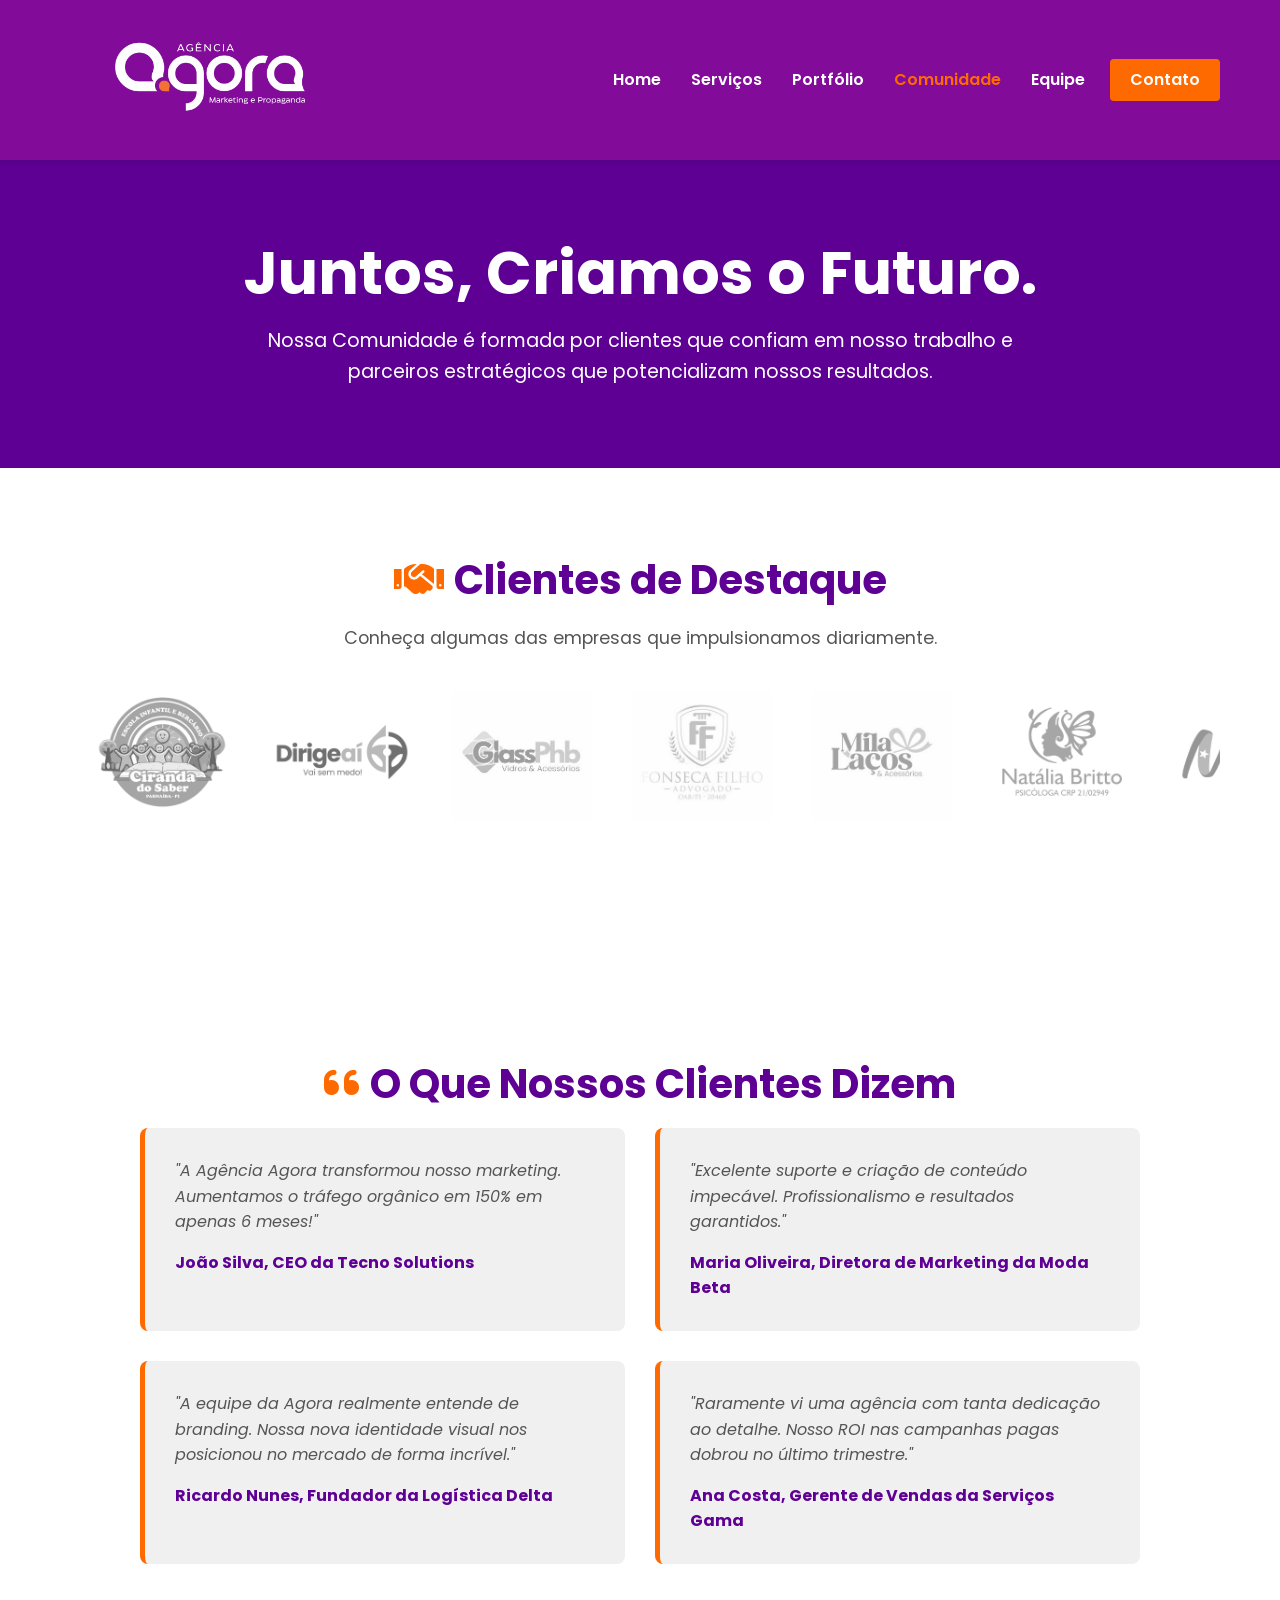
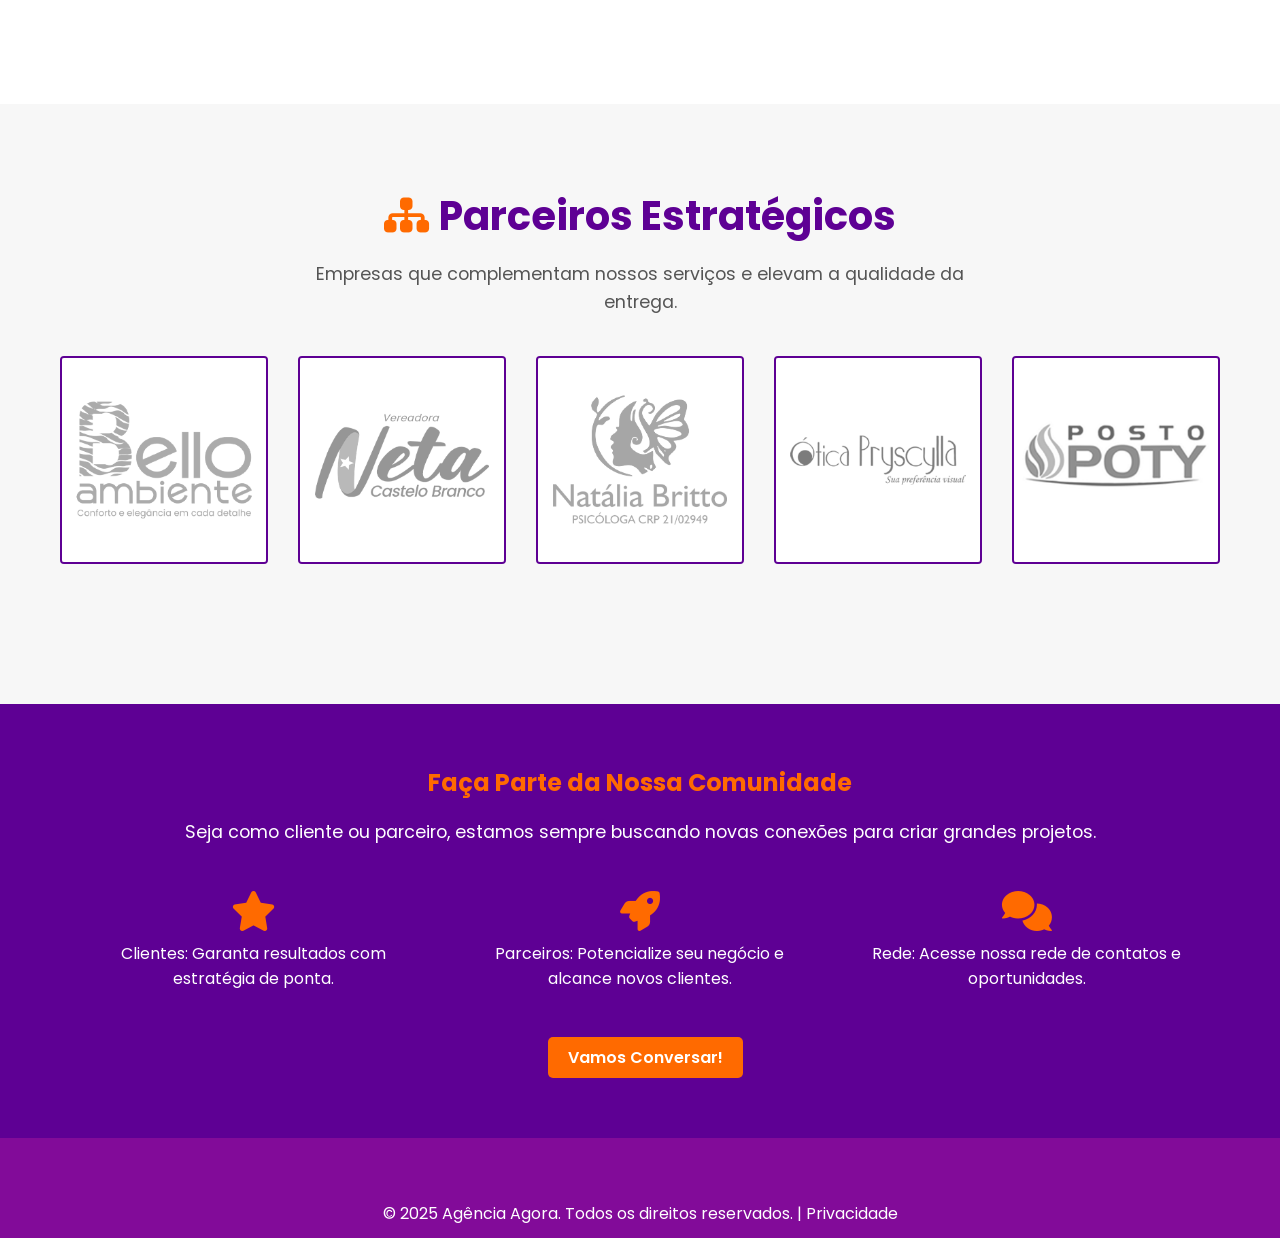
==== comunidade.html @ 507d8747 "Add files via upload" ====
<!DOCTYPE html>
<html lang="pt-BR">
<head>
    <meta charset="UTF-8">
    <meta name="viewport" content="width=device-width, initial-scale=1.0">
    <title>Comunidade | Agência Agora</title>
    <link rel="stylesheet" href="style.css">
    <link href="https://fonts.googleapis.com/css2?family=Poppins:wght@300;400;600;700&display=swap" rel="stylesheet">
    <link rel="stylesheet" href="https://cdnjs.cloudflare.com/ajax/libs/font-awesome/6.0.0-beta3/css/all.min.css">
    
    <style>
        /* [INCLUA TODO O BLOCO DE ESTILOS DA SEÇÃO 1 ACIMA AQUI] */
        :root {
             /* Variáveis de exemplo, assumindo que você as tem em style.css */
            --laranja-destaque: #ff6a00; 
            --roxo-principal: #5e0094; 
            --branco: #ffffff;
            --cinza-claro: #f0f0f0;
        }

        /* Ajuste no Nav para o novo nome/arquivo */
        .nav ul li a[href="comunidade.html"] { color: var(--laranja-destaque); } 

        /* === ESTILIZAÇÃO DO CARROSSEL DE CLIENTES (Problema 1: Sobreposição) === */
        .carousel-container {
            width: 100%;
            overflow: hidden; 
            margin: 30px auto;
            padding: 10px 0;
        }

        .carousel-track {
            display: inline-flex; 
            white-space: nowrap; 
        }

        .carousel-item {
            flex-shrink: 0; 
            width: 180px; 
            padding: 0 20px;
            display: flex;
            justify-content: center;
            align-items: center;
            height: 100px;
        }

        /* Estilo para a LOGO dentro do item (tanto Clientes quanto Parceiros) */
        .cliente-logo-home, .logo-item {
            width: 100%; 
            max-width: 100%; 
            height: 100%;
            display: flex; 
            align-items: center; 
            justify-content: center; 
        }
        .cliente-logo-home img, .logo-item img {
            max-width: 100%;
            max-height: 100%;
            object-fit: contain; 
            filter: grayscale(100%); 
            opacity: 0.6;
            transition: filter 0.3s, opacity 0.3s;
        }
        .cliente-logo-home img:hover, .logo-item img:hover {
            filter: grayscale(0%); 
            opacity: 1;
        }
        
        /* === ESTILIZAÇÃO DA GRADE DE PARCEIROS (Problema 2: Layout sem colunas) === */
        .logo-grid { 
            display: grid; 
            grid-template-columns: repeat(auto-fit, minmax(160px, 1fr)); 
            gap: 30px; 
            justify-items: center; 
            align-items: center; 
            margin-bottom: 60px; 
        }
        .logo-item { 
            border: 1px solid var(--cinza-claro); 
            border-radius: 4px; 
            background-color: var(--branco); 
        }
        /* Estilo específico para Parceiros (destaque de borda) */
        #parceiros-estrategicos .logo-item {
             border: 2px solid var(--roxo-principal);
             background-color: var(--branco);
        }

        /* LAYOUT DEPOIMENTOS */
        .depoimentos-container {
            display: grid;
            gap: 30px; 
            max-width: 1000px; 
            margin: 0 auto 60px auto;
        }

        @media (min-width: 900px) {
            .depoimentos-container {
                grid-template-columns: 1fr 1fr;
            }
        }

        /* Estilo do Card de Depoimento (ORIGINAL) */
        .depoimento-card { 
            background-color: var(--cinza-claro); 
            padding: 30px; 
            border-radius: 8px; 
            border-left: 5px solid var(--laranja-destaque); 
        }
        .depoimento-card p { 
            font-style: italic; 
            margin-bottom: 15px; 
        }
        .depoimento-autor { 
            font-weight: 700; 
            color: var(--roxo-principal); 
        }

        /* Estilo para a seção de Benefícios/Chamada à Ação */
        .cta-section {
            background-color: var(--roxo-principal); 
            color: var(--branco);
            padding: 60px 0;
            text-align: center;
        }
        .cta-section h2 {
            color: var(--laranja-destaque);
            margin-bottom: 15px;
        }
        .beneficios-list {
            display: flex;
            justify-content: space-around;
            flex-wrap: wrap;
            margin-top: 30px;
        }
        .beneficio-item {
            flex-basis: 30%; 
            margin: 15px;
        }
        .beneficio-item i {
            font-size: 2.5em;
            color: var(--laranja-destaque);
            margin-bottom: 10px;
        }
    </style>
</head>
<body>
    <header class="header">
        <div class="container">
            <div class="logo">
                <img src="AGENCIA AGORA_LOGO_001.png" alt="Logo Agência Agora">
            </div>
            <nav class="nav" id="main-nav">
                <ul>
                    <li><a href="index.html">Home</a></li>
                    <li><a href="servicos.html">Serviços</a></li>
                    <li><a href="portfolio.html">Portfólio</a></li>
                    <li><a href="comunidade.html" class="active">Comunidade</a></li> 
                    <li><a href="equipe.html">Equipe</a></li>
                    <li><a href="https://w.app/hec0xx" class="btn-cta-nav">Contato</a></li>
                </ul>
            </nav>
            <button class="menu-toggle" id="menu-toggle"><i class="fas fa-bars"></i></button>
        </div>
    </header>

    <section class="section page-header" style="background-color: var(--roxo-principal); color: var(--branco); padding: 80px 0;">
        <div class="container">
            <h1 class="headline" style="color: var(--branco); text-align: center;">Juntos, Criamos o Futuro.</h1>
            <p style="text-align: center; font-size: 1.2em; max-width: 800px; margin: 0 auto; margin-top: 15px;">
                Nossa Comunidade é formada por clientes que confiam em nosso trabalho e parceiros estratégicos que potencializam nossos resultados.
            </p>
        </div>
    </section>

    <section id="clientes-detalhe" class="section">
        <div class="container">
            <h2 class="section-title"><i class="fas fa-handshake" style="color: var(--laranja-destaque); margin-right: 10px;"></i>Clientes de Destaque</h2>
            
            <p class="section-subtitle" style="text-align: center; margin-bottom: 40px;">Conheça algumas das empresas que impulsionamos diariamente.</p>

            <div class="carousel-container">
                <div id="logos-carousel" class="carousel-track">
                    <div class="carousel-item">
                        <div class="cliente-logo-home"><img src="Bello-Ambiente.png" alt="Logo Cliente 1"></div>
                    </div>
                    <div class="carousel-item">
                        <div class="cliente-logo-home"><img src="Ciranda-do-Saber.png" alt="Logo Cliente 2"></div>
                    </div>
                    <div class="carousel-item">
                        <div class="cliente-logo-home"><img src="Dirige-Aí.png" alt="Logo Cliente 3"></div>
                    </div>
                    <div class="carousel-item">
                        <div class="cliente-logo-home"><img src="GLASS PHB.jpg" alt="Logo Cliente 4"></div>
                    </div>
                    <div class="carousel-item">
                        <div class="cliente-logo-home"><img src="LOGO_FONSECA FILHO_ok.jpg" alt="Logo Cliente 5"></div>
                    </div>
                    <div class="carousel-item">
                        <div class="cliente-logo-home"><img src="Mila Laços_logo.jpg" alt="Logo Cliente 1"></div>
                    </div>
                    <div class="carousel-item">
                        <div class="cliente-logo-home"><img src="Natalia-britto-Psicologa.png" alt="Logo Cliente 2">
                        </div>
                    </div>
                    <div class="carousel-item">
                        <div class="cliente-logo-home"><img src="Neta-Castelo-Branco.png" alt="Logo Cliente 3"></div>
                    </div>
                    <div class="carousel-item">
                        <div class="cliente-logo-home"><img src="Ótica-Pryscilla.png" alt="Logo Cliente 4"></div>
                    </div>
                    <div class="carousel-item">
                        <div class="cliente-logo-home"><img src="Posto-Poty.png" alt="Logo Cliente 5"></div>
                    </div>
                    <div class="carousel-item">
                        <div class="cliente-logo-home"><img src="Unirim.png" alt="Logo Cliente 5"></div>
                    </div>

                    <div class="carousel-item" aria-hidden="true">
                        <div class="cliente-logo-home"><img src="Bello-Ambiente.png" alt="Logo Cliente 1 Clone"></div>
                    </div>
                    <div class="carousel-item" aria-hidden="true">
                        <div class="cliente-logo-home"><img src="Ciranda-do-Saber.png" alt="Logo Cliente 2 Clone"></div>
                    </div>
                    <div class="carousel-item" aria-hidden="true">
                        <div class="cliente-logo-home"><img src="Dirige-Aí.png" alt="Logo Cliente 3 Clone"></div>
                    </div>
                    <div class="carousel-item" aria-hidden="true">
                        <div class="cliente-logo-home"><img src="GLASS PHB.jpg" alt="Logo Cliente 4 Clone"></div>
                    </div>
                    <div class="carousel-item" aria-hidden="true">
                        <div class="cliente-logo-home"><img src="LOGO_FONSECA FILHO_ok.jpg" alt="Logo Cliente 5 Clone"></div>
                    </div>
                    <div class="carousel-item" aria-hidden="true">
                        <div class="cliente-logo-home"><img src="Mila Laços_logo.jpg" alt="Logo Cliente 1 Clone"></div>
                    </div>
                    <div class="carousel-item" aria-hidden="true">
                        <div class="cliente-logo-home"><img src="Natalia-britto-Psicologa.png" alt="Logo Cliente 2 Clone">
                        </div>
                    </div>
                    <div class="carousel-item" aria-hidden="true">
                        <div class="cliente-logo-home"><img src="Neta-Castelo-Branco.png" alt="Logo Cliente 3 Clone"></div>
                    </div>
                    <div class="carousel-item" aria-hidden="true">
                        <div class="cliente-logo-home"><img src="Ótica-Pryscilla.png" alt="Logo Cliente 4 Clone"></div>
                    </div>
                    <div class="carousel-item" aria-hidden="true">
                        <div class="cliente-logo-home"><img src="Posto-Poty.png" alt="Logo Cliente 5 Clone"></div>
                    </div>
                    <div class="carousel-item" aria-hidden="true">
                        <div class="cliente-logo-home"><img src="Unirim.png" alt="Logo Cliente 5 Clone"></div>
                    </div>
                    
                    <div class="carousel-item" aria-hidden="true">
                        <div class="cliente-logo-home"><img src="Bello-Ambiente.png" alt="Logo Cliente 1 Clone 2"></div>
                    </div>
                    <div class="carousel-item" aria-hidden="true">
                        <div class="cliente-logo-home"><img src="Ciranda-do-Saber.png" alt="Logo Cliente 2 Clone 2"></div>
                    </div>
                    <div class="carousel-item" aria-hidden="true">
                        <div class="cliente-logo-home"><img src="Dirige-Aí.png" alt="Logo Cliente 3 Clone 2"></div>
                    </div>
                    <div class="carousel-item" aria-hidden="true">
                        <div class="cliente-logo-home"><img src="GLASS PHB.jpg" alt="Logo Cliente 4 Clone 2"></div>
                    </div>
                    <div class="carousel-item" aria-hidden="true">
                        <div class="cliente-logo-home"><img src="LOGO_FONSECA FILHO_ok.jpg" alt="Logo Cliente 5 Clone 2"></div>
                    </div>
                    <div class="carousel-item" aria-hidden="true">
                        <div class="cliente-logo-home"><img src="Mila Laços_logo.jpg" alt="Logo Cliente 1 Clone 2"></div>
                    </div>
                    <div class="carousel-item" aria-hidden="true">
                        <div class="cliente-logo-home"><img src="Natalia-britto-Psicologa.png" alt="Logo Cliente 2 Clone 2">
                        </div>
                    </div>
                    <div class="carousel-item" aria-hidden="true">
                        <div class="cliente-logo-home"><img src="Neta-Castelo-Branco.png" alt="Logo Cliente 3 Clone 2"></div>
                    </div>
                    <div class="carousel-item" aria-hidden="true">
                        <div class="cliente-logo-home"><img src="Ótica-Pryscilla.png" alt="Logo Cliente 4 Clone 2"></div>
                    </div>
                    <div class="carousel-item" aria-hidden="true">
                        <div class="cliente-logo-home"><img src="Posto-Poty.png" alt="Logo Cliente 5 Clone 2"></div>
                    </div>
                    <div class="carousel-item" aria-hidden="true">
                        <div class="cliente-logo-home"><img src="Unirim.png" alt="Logo Cliente 5 Clone 2"></div>
                    </div>

                </div>
            </div>

            <h2 class="section-title" style="margin-top: 60px;"><i class="fas fa-quote-left" style="color: var(--laranja-destaque); margin-right: 10px;"></i>O Que Nossos Clientes Dizem</h2>
            
            <div class="depoimentos-container">
                
                <div class="depoimento-card">
                    <p>"A Agência Agora transformou nosso marketing. Aumentamos o tráfego orgânico em 150% em apenas 6 meses!"</p>
                    <div class="depoimento-autor">João Silva, CEO da Tecno Solutions</div>
                </div>
                
                <div class="depoimento-card">
                    <p>"Excelente suporte e criação de conteúdo impecável. Profissionalismo e resultados garantidos."</p>
                    <div class="depoimento-autor">Maria Oliveira, Diretora de Marketing da Moda Beta</div>
                </div>
                
                <div class="depoimento-card">
                    <p>"A equipe da Agora realmente entende de branding. Nossa nova identidade visual nos posicionou no mercado de forma incrível."</p>
                    <div class="depoimento-autor">Ricardo Nunes, Fundador da Logística Delta</div>
                </div>

                <div class="depoimento-card">
                    <p>"Raramente vi uma agência com tanta dedicação ao detalhe. Nosso ROI nas campanhas pagas dobrou no último trimestre."</p>
                    <div class="depoimento-autor">Ana Costa, Gerente de Vendas da Serviços Gama</div>
                </div>
            </div>
        </div>
    </section>

    <section id="parceiros-estrategicos" class="section" style="background-color: #f7f7f7;">
        <div class="container">
            <h2 class="section-title"><i class="fas fa-sitemap" style="color: var(--laranja-destaque); margin-right: 10px;"></i>Parceiros Estratégicos</h2>
            <p class="section-subtitle" style="text-align: center; margin-bottom: 40px;">Empresas que complementam nossos serviços e elevam a qualidade da entrega.</p>

            <div class="logo-grid">
                <div class="logo-item"><img src="Bello-Ambiente.png" alt="Logo Parceiro 1"></div>
                <div class="logo-item"><img src="Neta-Castelo-Branco.png" alt="Logo Parceiro 2"></div>
                <div class="logo-item"><img src="Natalia-britto-Psicologa.png" alt="Logo Parceiro 3"></div>
                <div class="logo-item"><img src="Ótica-Pryscilla.png" alt="Logo Parceiro 4"></div>
                <div class="logo-item"><img src="Posto-Poty.png" alt="Logo Parceiro 5"></div>
                </div>
        </div>
    </section>
    
    <section class="cta-section">
        <div class="container">
            <h2>Faça Parte da Nossa Comunidade</h2>
            <p style="font-size: 1.1em; margin-bottom: 30px;">Seja como cliente ou parceiro, estamos sempre buscando novas conexões para criar grandes projetos.</p>
            
            <div class="beneficios-list">
                <div class="beneficio-item">
                    <i class="fas fa-star"></i>
                    <p>Clientes: Garanta resultados com estratégia de ponta.</p>
                </div>
                <div class="beneficio-item">
                    <i class="fas fa-rocket"></i>
                    <p>Parceiros: Potencialize seu negócio e alcance novos clientes.</p>
                </div>
                <div class="beneficio-item">
                    <i class="fas fa-comments"></i>
                    <p>Rede: Acesse nossa rede de contatos e oportunidades.</p>
                </div>
            </div>
            
            <a href="https://w.app/hec0xx" class="btn-cta-nav" style="background-color: var(--laranja-destaque); color: var(--roxo-principal); padding: 12px 30px; border-radius: 5px; text-decoration: none; display: inline-block; margin-top: 30px; font-weight: 600;">Vamos Conversar!</a>
        </div>
    </section>

    <footer class="footer">
        <div class="containerserv">
               <p>&copy; 2025 Agência Agora. Todos os direitos reservados. | Privacidade</p>
        </div>
    </footer>
    <script src="script.js"></script>
</body>
</html>
---- style.css ----
/* Definição das Cores Base */
:root {
    --roxo-principal: #5e0094;
    /* Roxo mais escuro do logo */
    --roxo-secundario: #8A2BE2;
    /* Roxo para detalhes */
    --laranja-destaque: #ff6a00;
    /* Laranja do logo */
    --branco: #ffffff;
    --preto: #1a1a1a;
    --cinza-claro: #f4f4f4;
    --cinza-texto: #555555;
}

/* Reset Básico */
* {
    margin: 0;
    padding: 0;
    box-sizing: border-box;
}

body {
    font-family: 'Poppins', sans-serif;
    line-height: 1.6;
    color: var(--cinza-texto);
    background-color: var(--branco);

    & .headline {
        font-size: 60px;
    }

    & .header {
        background-color: #820B99;
    }
}

/* Utilitários */
.container {
    max-width: 1200px;
    margin: 0 auto;
    padding: 0 20px;

    & img {
        width: 300px;
    }
}

/* Tipografia */
h1,
h2,
h3 {
    font-weight: 700;
    margin-bottom: 0.5em;
    color: var(--roxo-principal);
}

.section {
    padding: 80px 0;
}

.section-title {
    text-align: center;
    font-size: 2.5em;
    margin-bottom: 0.3em;
}

.section-title.white {
    color: var(--branco);
}

.section-subtitle {
    text-align: center;
    max-width: 700px;
    margin: 0 auto 50px;
    font-size: 1.1em;
    color: var(--cinza-texto);
}

.section.processo .section-subtitle {
    color: var(--cinza-claro);
}


/* Botões (Chamadas para Ação) */
.btn-cta {
    display: inline-block;
    padding: 12px 30px;
    border-radius: 50px;
    text-decoration: none;
    font-weight: 600;
    transition: background-color 0.3s, color 0.3s, border-color 0.3s;
    text-align: center;
    box-shadow: 0 4px 6px rgba(0, 0, 0, 0.1);
}

.btn-cta.primary {
    background-color: var(--laranja-destaque);
    color: var(--branco);
    border: 2px solid var(--laranja-destaque);
}

.btn-cta.primary:hover {
    background-color: var(--roxo-principal);
    border-color: var(--roxo-principal);
}

.btn-cta.secondary {
    background-color: transparent;
    color: var(--roxo-principal);
    border: 2px solid var(--roxo-principal);
    box-shadow: none;
}

.btn-cta.secondary:hover {
    background-color: var(--roxo-principal);
    color: var(--branco);
}

.btn-cta-nav {
    padding: 8px 20px !important;
    background-color: var(--laranja-destaque);
    color: var(--branco) !important;
    border-radius: 4px;
    margin-left: 10px;
    box-shadow: none;
}

.btn-cta-nav:hover {
    background-color: var(--roxo-principal);
}


/* 1. Cabeçalho/Navegação */
.header {
    padding: 15px 0;
    position: sticky;
    top: 0;
    z-index: 1000;
    box-shadow: 0 2px 4px rgba(0, 0, 0, 0.1);
}

.header .container {
    display: flex;
    justify-content: space-between;
    align-items: center;
}

.logo h1 {
    font-size: 1.8em;
    color: var(--roxo-principal);
}

.nav ul {
    list-style: none;
    display: flex;
    align-items: center;
}

.nav ul li a {
    text-decoration: none;
    color: white;
    font-weight: 600;
    padding: 10px 15px;
    display: block;
    transition: color 0.3s;
}

.nav ul li a:hover,
.nav ul li a.active {
    color: var(--laranja-destaque);
}

.menu-toggle {
    display: none;
    background: none;
    border: none;
    font-size: 1.5em;
    cursor: pointer;
    color: var(--roxo-principal);
}

/* 2. Seção Hero */
.hero {
    background-color: var(--roxo-principal);
    color: var(--branco);
    padding: 100px 0;
    text-align: left;
    min-height: 80vh;
    display: flex;
    align-items: center;
    background-image: linear-gradient(135deg, rgba(255, 106, 0, 0.1) 0%, transparent 50%), var(--roxo-principal);
    background-repeat: no-repeat;
    background-position: top right;
}

.hero-content {
    max-width: 600px;
}

.headline {
    font-size: 3.5em;
    margin-bottom: 20px;
    color: var(--branco);
    line-height: 1.1;
}

.subhead {
    font-size: 1.3em;
    margin-bottom: 30px;
    opacity: 0.9;
}


/* 3. Seção Vantagens/Diferenciais (ESTILO BONITINHO) */
.vantagens {
    background-color: var(--branco);
}

.vantagens-grid {
    display: grid;
    grid-template-columns: repeat(auto-fit, minmax(280px, 1fr));
    gap: 30px;
    text-align: center;
}

.vantagem-item {
    padding: 40px 20px;
    background-color: var(--cinza-claro);
    border-radius: 10px;
    transition: transform 0.3s, box-shadow 0.3s, background-color 0.3s;
    border-bottom: 4px solid var(--laranja-destaque);
}

.vantagem-item:hover {
    transform: translateY(-8px);
    box-shadow: 0 15px 30px rgba(0, 0, 0, 0.1);
    background-color: var(--branco);
}

.vantagem-item .icon {
    font-size: 3.5em;
    color: var(--roxo-principal);
    margin-bottom: 15px;
    transition: color 0.3s;
}

.vantagem-item:hover .icon {
    color: var(--laranja-destaque);
}

.vantagem-item h3 {
    color: var(--roxo-principal);
}

/* 4. Seção de Serviços */
.servicos {
    background-color: var(--cinza-claro);
    text-align: center;
}

.servicos-grid {
    display: flex;
    gap: 30px;
    justify-content: center;
    margin-bottom: 40px;
}

.servico-card {
    background-color: var(--branco);
    padding: 30px;
    border-radius: 8px;
    box-shadow: 0 4px 10px rgba(0, 0, 0, 0.05);
    flex: 1;
    max-width: 350px;
    text-align: center;
    transition: transform 0.3s, box-shadow 0.3s;
}

.servico-card:hover {
    transform: translateY(-5px);
    box-shadow: 0 8px 20px rgba(0, 0, 0, 0.1);
}

.servico-card .icon {
    font-size: 3em;
    color: var(--laranja-destaque);
    margin-bottom: 15px;
}

.servico-card h3 {
    color: var(--roxo-principal);
    margin-top: 0;
}


/* 5. Seção Processo (ESTILO BONITINHO) */
.processo {
    background-color: var(--roxo-principal);
    color: var(--branco);
}

.processo .section-title {
    color: var(--branco);
}

.processo-grid-wrapper {
    max-width: 900px;
    margin: 0 auto;
    border-left: 2px solid var(--laranja-destaque);
    /* Linha vertical */
    padding-left: 20px;
}

.processo-step {
    display: flex;
    align-items: flex-start;
    margin-bottom: 40px;
    position: relative;
}

.processo-num-container {
    margin-left: -42px;
    /* Puxa o número para fora da linha */
    position: relative;
    z-index: 10;
    min-width: 50px;
}

.processo-num {
    font-size: 1.2em;
    font-weight: 700;
    color: var(--branco);
    background-color: var(--laranja-destaque);
    border-radius: 50%;
    width: 40px;
    height: 40px;
    display: flex;
    align-items: center;
    justify-content: center;
    border: 3px solid var(--roxo-principal);
    box-shadow: 0 0 0 5px var(--roxo-principal);
}

.processo-info {
    margin-left: 20px;
    padding-bottom: 15px;
    padding-top: 5px;
}

.processo-info h3 {
    color: var(--branco);
    margin-top: 0;
}

.processo-info p {
    color: var(--cinza-claro);
}

.processo-cta {
    text-align: center;
    margin-top: 50px;
}


/* 6. Seção Portfólio (Chamada) */
.portfolio-cta {
    background-color: #820B99;
    color: var(--branco);
    text-align: center;
    padding: 60px 0;
}

.portfolio-cta p {
    font-size: 1.1em;
    margin-bottom: 30px;
}

/* 7. Seção Clientes e Parceiros (na Home) */
.clientes-home {
    text-align: center;
    background-color: var(--branco);
}

.client-partner-subtitle {
    color: var(--roxo-principal);
    margin-top: 40px;
    font-size: 1.5em;
}

.clientes-home-grid {
    display: grid;
    grid-template-columns: repeat(auto-fit, minmax(120px, 1fr));
    gap: 30px;
    justify-items: center;
    align-items: center;
    margin-top: 20px;
}

.cliente-logo-home {
    width: 100%;
    max-width: 150px;
    height: 80px;
    background-color: var(--cinza-claro);
    border-radius: 4px;
    display: flex;
    align-items: center;
    justify-content: center;
    font-weight: 600;
    color: #999;
    opacity: 0.6;
    transition: opacity 0.3s;
}

.cliente-logo-home:hover {
    opacity: 1;
}

.clients-cta {
    margin-top: 50px;
}

/* 8. Seção Contato (Formulário) */
.contato-form {
    background-color: var(--cinza-claro);
}

.contato-form-grid {
    display: grid;
    grid-template-columns: 1fr 1fr;
    gap: 20px;
    max-width: 800px;
    margin: 0 auto;
}

.contato-form-grid input,
.contato-form-grid select,
.contato-form-grid textarea {
    width: 100%;
    padding: 12px;
    border: 1px solid #ccc;
    border-radius: 4px;
    font-family: inherit;
    font-size: 1em;
}

.contato-form-grid textarea {
    grid-column: 1 / 3;
    resize: vertical;
    min-height: 150px;
}

.submit-btn {
    grid-column: 1 / 3;
    width: 100%;
    border: none !important;
    cursor: pointer;
}


/* 9. RODAPÉ COMPLETO E PROFISSIONAL */
.footer {
    background-color: #820B99;
    color: #ffffff;
    padding: 50px 0 0;

    & a {
        color: #ff6a00;
    }

    & img {
        width: 300px;
    }

    & .containerserv {
        display: flex;
        justify-content: center;
        align-items: center;
        height: 50px;
        background-color: #820B99;
    }
    & .contact-item{
        font-size: 15px;
    }
}

.footer-grid {
    display: grid;
    grid-template-columns: 2fr 1fr 1.5fr 1.5fr; /* 4 colunas mais equilibradas: Logo, Links, Contato, CTA */
    gap: 40px;
    padding-bottom: 40px;
}

.footer-col h3 {
    font-size: 1.2em;
    color: var(--branco);
    margin-bottom: 20px;
}

.footer-col ul {
    list-style: none;
}

.footer-col ul li a {
    color: #ffffff;
    text-decoration: none;
    line-height: 2.2;
    transition: color 0.3s;
}

.footer-col ul li a:hover {
    color: var(--laranja-destaque);
}

.footer-info p {
    margin-bottom: 20px;
    font-size: 0.9em;
}

.footer-col p i {
    margin-right: 10px;
    color: var(--laranja-destaque);
    /* Cor de destaque para ícones de contato */
}

.footer-col.footer-cta-contact h3 {
    margin-bottom: 10px;
}

.footer-col.footer-cta-contact p {
    margin-bottom: 20px;
    font-size: 0.9em;
}

.footer-cta-btn {
    width: 100%;
    /* Reutiliza o estilo .btn-cta.primary, apenas ajustando o padding se necessário */
}
.newsletter-btn:hover {
    background-color: var(--roxo-principal);
}

.footer-bottom {
    border-top: 1px solid rgba(255, 255, 255, 0.1);
    padding: 15px 0;
    text-align: center;
    font-size: 0.8em;
}

/* ------------------------------------ */
/* Media Queries (Responsividade) */
/* ------------------------------------ */

@media (max-width: 900px) {
    .servicos-grid {
        flex-direction: column;
        align-items: center;
    }

    .servico-card {
        max-width: 80%;
    }

    .footer-grid {
        grid-template-columns: 1fr 1fr;
    }
}

@media (max-width: 768px) {
    .header .container {
        flex-wrap: wrap;
    }

    /* Menu Mobile */
    .nav {
        display: none;
        /* ... (restante do estilo do nav.open) ... */
    }

    /* ... (Estilos de nav.open e .menu-toggle) ... */

    .vantagens-grid,
    .contato-form-grid {
        grid-template-columns: 1fr;
    }

    .contato-form-grid input,
    .contato-form-grid select,
    .contato-form-grid textarea,
    .submit-btn {
        grid-column: 1 / 2;
    }

    .hero {
        padding: 60px 0;
        text-align: center;
    }

    .headline {
        font-size: 2.5em;
    }

    .processo-grid-wrapper {
        border-left: none;
        /* Remove a linha vertical em mobile */
        padding-left: 0;
    }

    .processo-num-container {
        margin-left: 0;
        min-width: 40px;
    }

    .processo-step {
        align-items: flex-start;
        border-left: 2px solid var(--laranja-destaque);
        /* Usa linha do lado do step */
        padding-left: 15px;
    }

    .processo-num {
        margin-left: -27px;
    }

    .footer-grid {
        grid-template-columns: 1fr;
        text-align: center;
    }

    .footer-col ul {
        padding: 0;
    }
}
/* Adicione este bloco no final da sua seção de CSS */

.footer-col.footer-info img {
    max-width: 250px; /* Reduz o tamanho da logo no footer para harmonia */
    height: auto;
    margin-bottom: 15px;
}

.contact-details p {
    margin-bottom: 10px;
    line-height: 1.4;
}

.contact-details p i {
    font-size: 0.9em;
    position: relative;
    top: 1px;
}
/* ======================================================= */
/* 7. ESTILOS PARA CARROSSEL DE CLIENTES E PARCEIROS (CORREÇÃO DE LAYOUT) */
/* ======================================================= */

/* ... seu CSS anterior ... */

/* ======================================================= */
/* 7. ESTILOS PARA CARROSSEL DE CLIENTES E PARCEIROS (ATUALIZADO) */
/* ======================================================= */

.carousel-container {
    overflow: hidden; 
    width: 100%;
    margin: 60px auto 0; /* Margem superior para espaçar do título */
    padding: 0;
    /* Adiciona uma altura mínima para evitar colapso antes do JS carregar */
    min-height: 300px; 
}

.carousel-track {
    display: flex; 
    white-space: nowrap; 
    padding: 0;
    margin: 0; 
    align-items: center; /* Centraliza verticalmente os itens no track */
    animation: none; /* Garante que nenhuma animação CSS interfira */
}

.carousel-item {
    flex-shrink: 0;
    /* *** NOVO PADRÃO DESKTOP: 33.33% (3 logos visíveis) *** */
    width: 33.33%; 
    padding: 15px; 
    box-sizing: border-box; 
    margin: 0; 
    text-align: center;
}

/* ... Mantenha o restante das regras de .cliente-logo-home e .cliente-logo-home img ... */


/* Media Queries para Responsividade (ajusta quantos itens são visíveis) */
@media (max-width: 1200px) {
    .carousel-item {
        /* MANTIDO 3 itens visíveis (para telas grandes de laptop) */
        width: 33.33%; 
    }
}

@media (max-width: 768px) {
    .carousel-item {
        /* *** MOBILE/TABLET: 2 itens visíveis (100% / 2 = 50%) *** */
        width: 50%; 
    }
}

@media (max-width: 500px) {
    .carousel-item {
        /* *** SMARTPHONE: 1 item visível (100% / 1 = 100%) *** */
        width: 100%; 
    }
}

/* *** AQUI ESTÁ A MAIOR MUDANÇA: Proporção e Remoção de Opacidade *** */
.cliente-logo-home {
    /* Define uma proporção quadrada para a caixa */
    width: 100%; 
    padding-bottom: 100%; /* Truque para manter a proporção 1:1 (quadrado) */
    position: relative; /* Necessário para posicionar o conteúdo dentro */
    height: 0; /* Zera a altura para o padding-bottom funcionar */

    background-color: transparent; /* Remove o fundo cinza, se ele existia aqui */
    border-radius: 8px; /* Mantém bordas arredondadas, se desejar */
    
    display: flex; /* Para centralizar a imagem dentro da nova caixa */
    align-items: center;
    justify-content: center;

    opacity: 1; /* *** REMOVE O EFEITO APAGADO *** */
    transition: opacity 0.3s; /* Mantém uma transição para hover, se existir */

    /* Remove qualquer estilo de opacidade que vinha do .cliente-logo-home antigo */
    /* opacity: 0.6; /* APAGAR SE EXISTIR */
    /* background-color: var(--cinza-claro); /* APAGAR SE EXISTIR */
}

/* Estilo para a imagem real dentro da caixa da logo */
.cliente-logo-home img {
    position: absolute; /* Permite que a imagem preencha a área do padding-bottom */
    top: 0;
    left: 0;
    width: 100% 300px;
    height: 100% 300px;
    object-fit: contain; /* Ajusta a imagem sem cortar */
    padding: 0; /* Adiciona um padding interno para a logo não encostar nas bordas da caixa */
    box-sizing: border-box; /* Inclui o padding no tamanho da imagem */
    filter: none; /* GARANTE QUE NÃO HÁ FILTROS DE CINZA/SÉPIA */
}

/* Se você tinha um hover de opacidade, pode querer mantê-lo ou remover */
.cliente-logo-home:hover {
    opacity: 1; /* Certifica que a opacidade não mude no hover, se não quiser animação */
}


/* Media Queries (ajusta quantos itens são visíveis e padding, se necessário) */
@media (max-width: 1200px) {
    .carousel-item {
        width: 25%; /* 4 itens visíveis */
    }
}

@media (max-width: 768px) {
    .carousel-item {
        width: 33.33%; /* 3 itens visíveis */
    }
}

@media (max-width: 500px) {
    .carousel-item {
        width: 50%; /* 2 itens visíveis */
    }
}
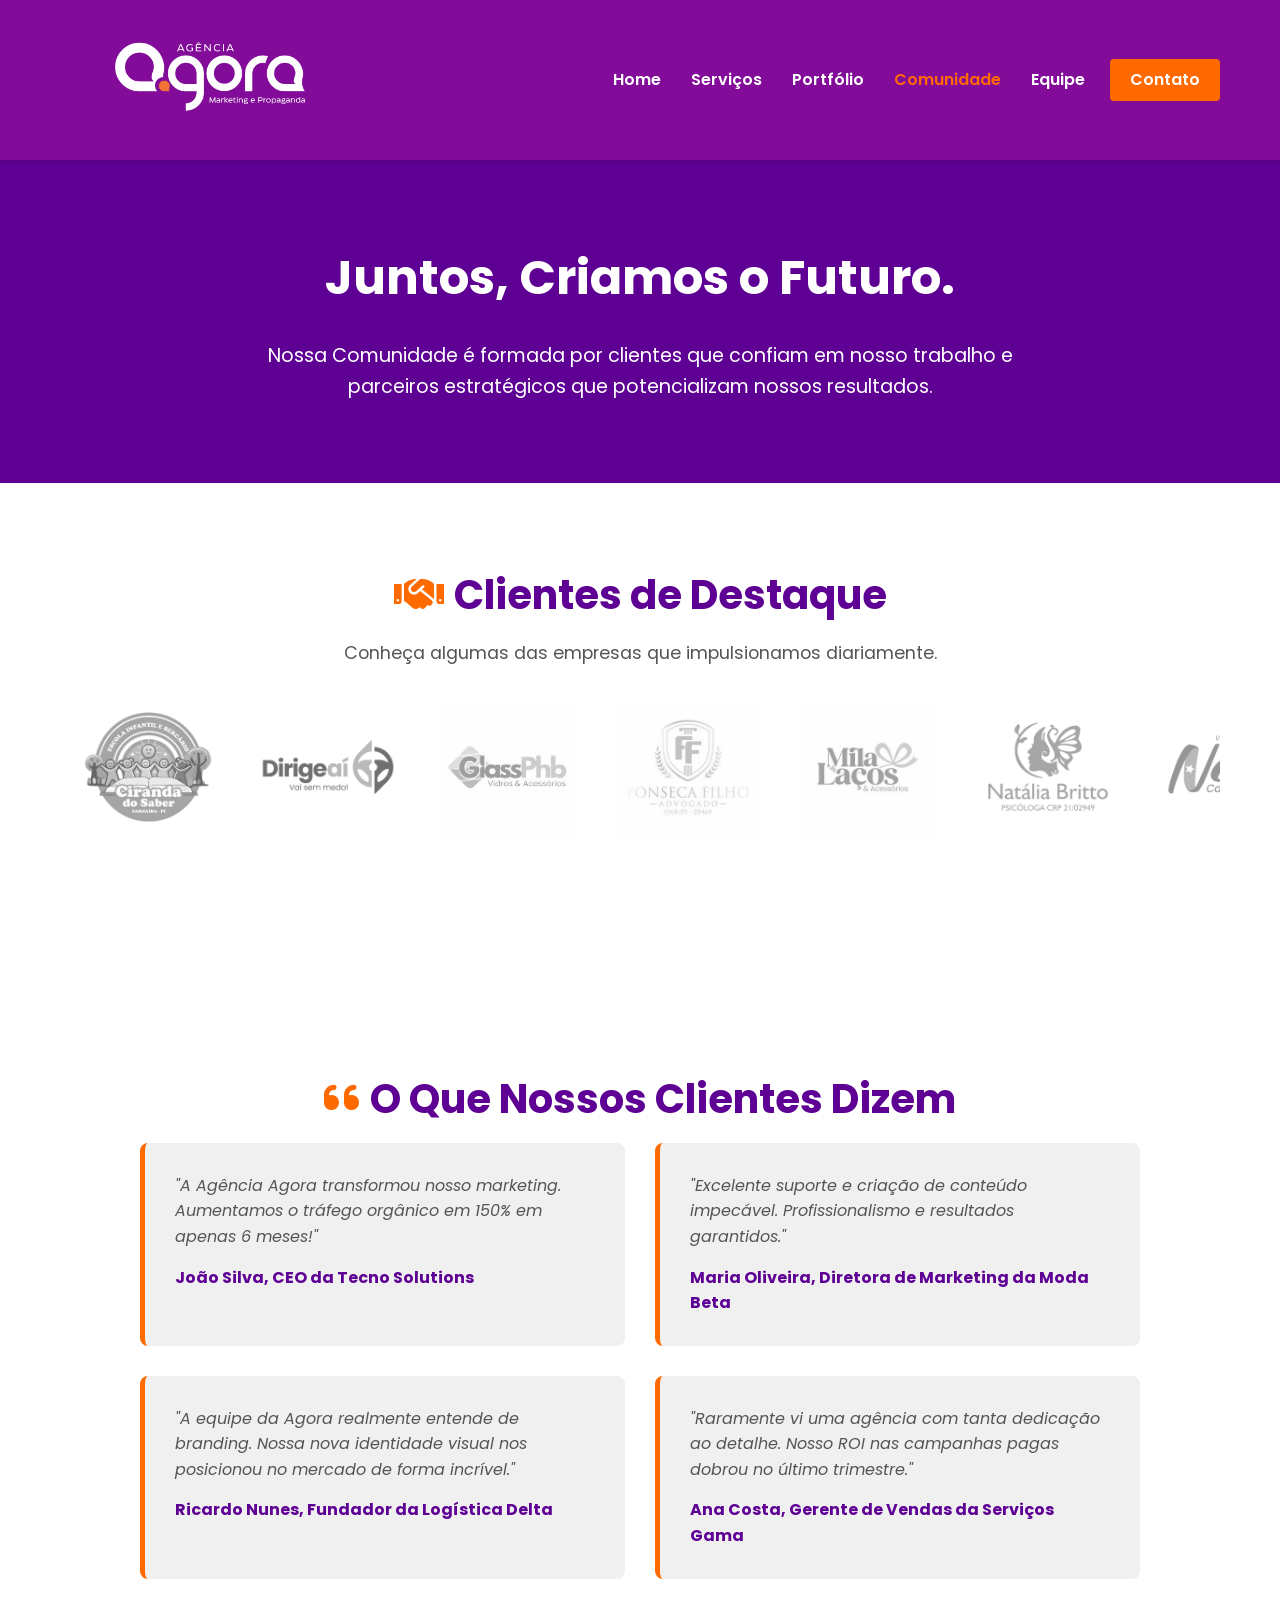
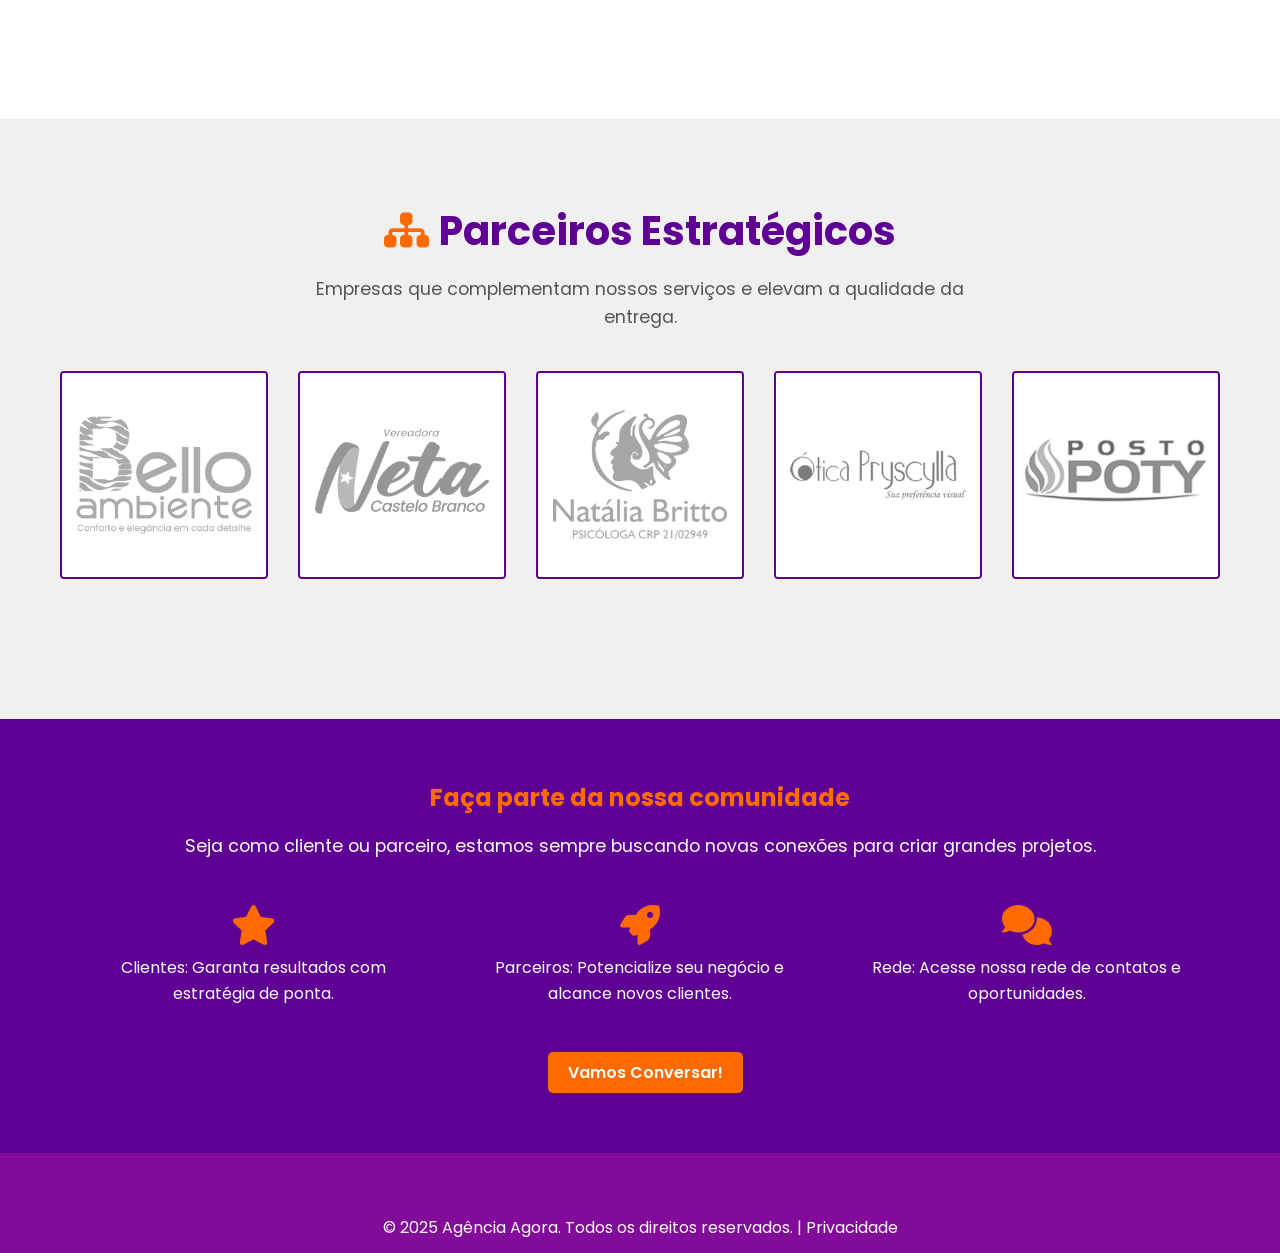
==== commit c68f8120: "Add files via upload" ====
--- a/comunidade.html
+++ b/comunidade.html
@@ -5,21 +5,41 @@
     <meta name="viewport" content="width=device-width, initial-scale=1.0">
     <title>Comunidade | Agência Agora</title>
     <link rel="stylesheet" href="style.css">
+    <link rel="icon" type="image/x-icon" href="fivicon.png">
     <link href="https://fonts.googleapis.com/css2?family=Poppins:wght@300;400;600;700&display=swap" rel="stylesheet">
     <link rel="stylesheet" href="https://cdnjs.cloudflare.com/ajax/libs/font-awesome/6.0.0-beta3/css/all.min.css">
     
     <style>
         /* [INCLUA TODO O BLOCO DE ESTILOS DA SEÇÃO 1 ACIMA AQUI] */
         :root {
-             /* Variáveis de exemplo, assumindo que você as tem em style.css */
+            /* Variáveis de exemplo, assumindo que você as tem em style.css */
             --laranja-destaque: #ff6a00; 
             --roxo-principal: #5e0094; 
             --branco: #ffffff;
-            --cinza-claro: #f0f0f0;
+            --cinza-claro: #f0f0f0; /* Valor de cinza claro mantido */
         }
 
         /* Ajuste no Nav para o novo nome/arquivo */
         .nav ul li a[href="comunidade.html"] { color: var(--laranja-destaque); } 
+
+        /* === ESTILIZAÇÃO DOS BOTÕES (Animação Adicionada Aqui) === */
+        /* Estilo padrão para o botão CTA na navegação e na seção CTA */
+        .btn-cta-nav {
+            /* Certifique-se de que a transição está aqui para a animação suave */
+            transition: background-color 0.3s ease, transform 0.3s ease, box-shadow 0.3s ease; 
+        }
+
+        /* Efeito ao passar o mouse (Hover) */
+        .btn-cta-nav:hover {
+            background-color: var(--roxo-principal) !important; /* Inverte a cor de fundo */
+            color: var(--branco) !important; /* Inverte a cor do texto */
+            transform: translateY(-2px); /* Efeito de elevação sutil */
+            box-shadow: 0 4px 8px rgba(0, 0, 0, 0.2); /* Sombra para dar profundidade */
+        }
+
+        /* Removendo a borda padrão do botão (Se houver) */
+        .btn-cta-nav { border: none; }
+
 
         /* === ESTILIZAÇÃO DO CARROSSEL DE CLIENTES (Problema 1: Sobreposição) === */
         .carousel-container {
@@ -82,8 +102,8 @@
         }
         /* Estilo específico para Parceiros (destaque de borda) */
         #parceiros-estrategicos .logo-item {
-             border: 2px solid var(--roxo-principal);
-             background-color: var(--branco);
+            border: 2px solid var(--roxo-principal);
+            background-color: var(--branco);
         }
 
         /* LAYOUT DEPOIMENTOS */
@@ -102,6 +122,7 @@
 
         /* Estilo do Card de Depoimento (ORIGINAL) */
         .depoimento-card { 
+            /* A cor cinza claro foi definida na variável --cinza-claro */
             background-color: var(--cinza-claro); 
             padding: 30px; 
             border-radius: 8px; 
@@ -141,6 +162,15 @@
             font-size: 2.5em;
             color: var(--laranja-destaque);
             margin-bottom: 10px;
+        }
+        .headli {
+            font-size: 3em;
+            font-weight: 700;
+        }
+        
+        /* Aplica a variável cinza-claro à seção de Parceiros */
+        #parceiros-estrategicos {
+            background-color: var(--cinza-claro) !important;
         }
     </style>
 </head>
@@ -157,7 +187,7 @@
                     <li><a href="portfolio.html">Portfólio</a></li>
                     <li><a href="comunidade.html" class="active">Comunidade</a></li> 
                     <li><a href="equipe.html">Equipe</a></li>
-                    <li><a href="https://w.app/hec0xx" class="btn-cta-nav">Contato</a></li>
+                    <li><a href="https://api.whatsapp.com/send?phone= (86) 98152-4100" class="btn-cta-nav">Contato</a></li>
                 </ul>
             </nav>
             <button class="menu-toggle" id="menu-toggle"><i class="fas fa-bars"></i></button>
@@ -166,7 +196,7 @@
 
     <section class="section page-header" style="background-color: var(--roxo-principal); color: var(--branco); padding: 80px 0;">
         <div class="container">
-            <h1 class="headline" style="color: var(--branco); text-align: center;">Juntos, Criamos o Futuro.</h1>
+            <h1 class="headli" style="color: var(--branco); text-align: center;">Juntos, Criamos o Futuro.</h1>
             <p style="text-align: center; font-size: 1.2em; max-width: 800px; margin: 0 auto; margin-top: 15px;">
                 Nossa Comunidade é formada por clientes que confiam em nosso trabalho e parceiros estratégicos que potencializam nossos resultados.
             </p>
@@ -316,7 +346,7 @@
         </div>
     </section>
 
-    <section id="parceiros-estrategicos" class="section" style="background-color: #f7f7f7;">
+    <section id="parceiros-estrategicos" class="section" style="background-color: var(--cinza-claro);">
         <div class="container">
             <h2 class="section-title"><i class="fas fa-sitemap" style="color: var(--laranja-destaque); margin-right: 10px;"></i>Parceiros Estratégicos</h2>
             <p class="section-subtitle" style="text-align: center; margin-bottom: 40px;">Empresas que complementam nossos serviços e elevam a qualidade da entrega.</p>
@@ -327,13 +357,13 @@
                 <div class="logo-item"><img src="Natalia-britto-Psicologa.png" alt="Logo Parceiro 3"></div>
                 <div class="logo-item"><img src="Ótica-Pryscilla.png" alt="Logo Parceiro 4"></div>
                 <div class="logo-item"><img src="Posto-Poty.png" alt="Logo Parceiro 5"></div>
-                </div>
+            </div>
         </div>
     </section>
     
     <section class="cta-section">
         <div class="container">
-            <h2>Faça Parte da Nossa Comunidade</h2>
+            <h2>Faça parte da nossa comunidade</h2>
             <p style="font-size: 1.1em; margin-bottom: 30px;">Seja como cliente ou parceiro, estamos sempre buscando novas conexões para criar grandes projetos.</p>
             
             <div class="beneficios-list">
@@ -351,7 +381,7 @@
                 </div>
             </div>
             
-            <a href="https://w.app/hec0xx" class="btn-cta-nav" style="background-color: var(--laranja-destaque); color: var(--roxo-principal); padding: 12px 30px; border-radius: 5px; text-decoration: none; display: inline-block; margin-top: 30px; font-weight: 600;">Vamos Conversar!</a>
+            <a href="https://api.whatsapp.com/send?phone= (86) 98152-4100" class="btn-cta-nav" style="background-color: var(--laranja-destaque); color: var(--roxo-principal); padding: 12px 30px; border-radius: 5px; text-decoration: none; display: inline-block; margin-top: 30px; font-weight: 600;">Vamos Conversar!</a>
         </div>
     </section>
 
--- a/style.css
+++ b/style.css
@@ -1,11 +1,14 @@
+/* ======================================================= */
+/* 0. IMPORTAÇÃO DA FONTE (Google Fonts) */
+/* Referência da Fonte: Poppins */
+/* Coloque esta importação no topo do seu arquivo CSS */
+@import url('https://fonts.googleapis.com/css2?family=Poppins:wght@300;400;600;700&display=swap');
+
 /* Definição das Cores Base */
 :root {
     --roxo-principal: #5e0094;
-    /* Roxo mais escuro do logo */
     --roxo-secundario: #8A2BE2;
-    /* Roxo para detalhes */
     --laranja-destaque: #ff6a00;
-    /* Laranja do logo */
     --branco: #ffffff;
     --preto: #1a1a1a;
     --cinza-claro: #f4f4f4;
@@ -19,31 +22,36 @@
     box-sizing: border-box;
 }
 
+/* Aplicação da Fonte Poppins no corpo */
 body {
     font-family: 'Poppins', sans-serif;
     line-height: 1.6;
     color: var(--cinza-texto);
     background-color: var(--branco);
-
-    & .headline {
-        font-size: 60px;
-    }
-
-    & .header {
-        background-color: #820B99;
-    }
-}
+}
+
+.headline {
+    font-weight: 200;
+    font-size: 40px;
+    
+}
+
+.header {
+    background-color: #820B99;
+}
+
 
 /* Utilitários */
 .container {
     max-width: 1200px;
     margin: 0 auto;
     padding: 0 20px;
-
-    & img {
-        width: 300px;
-    }
-}
+}
+
+.container img {
+    width: 300px;
+}
+
 
 /* Tipografia */
 h1,
@@ -52,6 +60,7 @@
     font-weight: 700;
     margin-bottom: 0.5em;
     color: var(--roxo-principal);
+    font-family: 'Poppins', sans-serif; 
 }
 
 .section {
@@ -78,6 +87,12 @@
 
 .section.processo .section-subtitle {
     color: var(--cinza-claro);
+}
+
+/* Estilo para palavras com a classe .bold (para destaque) */
+.bold {
+    font-weight: bold; /* Ajustei para 600, pois 700/900 pode estar em h3/h2 */
+    color: white;
 }
 
 
@@ -132,6 +147,7 @@
 
 /* 1. Cabeçalho/Navegação */
 .header {
+    background-color: #820B99;
     padding: 15px 0;
     position: sticky;
     top: 0;
@@ -145,9 +161,8 @@
     align-items: center;
 }
 
-.logo h1 {
-    font-size: 1.8em;
-    color: var(--roxo-principal);
+.logo img {
+    width: 300px;
 }
 
 .nav ul {
@@ -198,7 +213,7 @@
 }
 
 .headline {
-    font-size: 3.5em;
+    font-size: 3.3em;
     margin-bottom: 20px;
     color: var(--branco);
     line-height: 1.1;
@@ -462,25 +477,25 @@
     background-color: #820B99;
     color: #ffffff;
     padding: 50px 0 0;
-
-    & a {
-        color: #ff6a00;
-    }
-
-    & img {
-        width: 300px;
-    }
-
-    & .containerserv {
-        display: flex;
-        justify-content: center;
-        align-items: center;
-        height: 50px;
-        background-color: #820B99;
-    }
-    & .contact-item{
-        font-size: 15px;
-    }
+}
+
+.footer a {
+    color: white;
+}
+
+.footer img {
+    width: 300px;
+}
+
+.footer .containerserv {
+    display: flex;
+    justify-content: center;
+    align-items: center;
+    height: 50px;
+    background-color: #820B99;
+}
+.footer .contact-item{
+    font-size: 15px;
 }
 
 .footer-grid {
@@ -570,13 +585,9 @@
         flex-wrap: wrap;
     }
 
-    /* Menu Mobile */
     .nav {
         display: none;
-        /* ... (restante do estilo do nav.open) ... */
-    }
-
-    /* ... (Estilos de nav.open e .menu-toggle) ... */
+    }
 
     .vantagens-grid,
     .contato-form-grid {
@@ -592,7 +603,7 @@
 
     .hero {
         padding: 60px 0;
-        text-align: center;
+        text-align: left; /* Mantido left para consistência com o alinhamento do título */
     }
 
     .headline {
@@ -601,7 +612,6 @@
 
     .processo-grid-wrapper {
         border-left: none;
-        /* Remove a linha vertical em mobile */
         padding-left: 0;
     }
 
@@ -613,7 +623,6 @@
     .processo-step {
         align-items: flex-start;
         border-left: 2px solid var(--laranja-destaque);
-        /* Usa linha do lado do step */
         padding-left: 15px;
     }
 
@@ -630,40 +639,12 @@
         padding: 0;
     }
 }
-/* Adicione este bloco no final da sua seção de CSS */
-
-.footer-col.footer-info img {
-    max-width: 250px; /* Reduz o tamanho da logo no footer para harmonia */
-    height: auto;
-    margin-bottom: 15px;
-}
-
-.contact-details p {
-    margin-bottom: 10px;
-    line-height: 1.4;
-}
-
-.contact-details p i {
-    font-size: 0.9em;
-    position: relative;
-    top: 1px;
-}
-/* ======================================================= */
-/* 7. ESTILOS PARA CARROSSEL DE CLIENTES E PARCEIROS (CORREÇÃO DE LAYOUT) */
-/* ======================================================= */
-
-/* ... seu CSS anterior ... */
-
-/* ======================================================= */
-/* 7. ESTILOS PARA CARROSSEL DE CLIENTES E PARCEIROS (ATUALIZADO) */
-/* ======================================================= */
-
+
+/* Estilos de Manutenção do Carrossel (Mantidos para funcionalidade) */
 .carousel-container {
     overflow: hidden; 
     width: 100%;
-    margin: 60px auto 0; /* Margem superior para espaçar do título */
-    padding: 0;
-    /* Adiciona uma altura mínima para evitar colapso antes do JS carregar */
+    margin: 60px auto 0; 
     min-height: 300px; 
 }
 
@@ -672,13 +653,12 @@
     white-space: nowrap; 
     padding: 0;
     margin: 0; 
-    align-items: center; /* Centraliza verticalmente os itens no track */
-    animation: none; /* Garante que nenhuma animação CSS interfira */
+    align-items: center; 
+    animation: none; 
 }
 
 .carousel-item {
     flex-shrink: 0;
-    /* *** NOVO PADRÃO DESKTOP: 33.33% (3 logos visíveis) *** */
     width: 33.33%; 
     padding: 15px; 
     box-sizing: border-box; 
@@ -686,88 +666,244 @@
     text-align: center;
 }
 
-/* ... Mantenha o restante das regras de .cliente-logo-home e .cliente-logo-home img ... */
-
-
-/* Media Queries para Responsividade (ajusta quantos itens são visíveis) */
+.cliente-logo-home {
+    width: 100%; 
+    padding-bottom: 100%; 
+    position: relative; 
+    height: 0; 
+    background-color: transparent; 
+    border-radius: 8px; 
+    display: flex; 
+    align-items: center;
+    justify-content: center;
+    opacity: 1; 
+    transition: opacity 0.3s; 
+}
+
+.cliente-logo-home img {
+    position: absolute; 
+    top: 0;
+    left: 0;
+    width: 100%; 
+    height: 100%; 
+    object-fit: contain;
+    padding: 0; 
+    box-sizing: border-box; 
+    filter: none; 
+}
+
 @media (max-width: 1200px) {
     .carousel-item {
-        /* MANTIDO 3 itens visíveis (para telas grandes de laptop) */
-        width: 33.33%; 
+        width: 25%; 
     }
 }
 
 @media (max-width: 768px) {
     .carousel-item {
-        /* *** MOBILE/TABLET: 2 itens visíveis (100% / 2 = 50%) *** */
-        width: 50%; 
+        width: 33.33%; 
     }
 }
 
 @media (max-width: 500px) {
     .carousel-item {
-        /* *** SMARTPHONE: 1 item visível (100% / 1 = 100%) *** */
-        width: 100%; 
-    }
-}
-
-/* *** AQUI ESTÁ A MAIOR MUDANÇA: Proporção e Remoção de Opacidade *** */
-.cliente-logo-home {
-    /* Define uma proporção quadrada para a caixa */
-    width: 100%; 
-    padding-bottom: 100%; /* Truque para manter a proporção 1:1 (quadrado) */
-    position: relative; /* Necessário para posicionar o conteúdo dentro */
-    height: 0; /* Zera a altura para o padding-bottom funcionar */
-
-    background-color: transparent; /* Remove o fundo cinza, se ele existia aqui */
-    border-radius: 8px; /* Mantém bordas arredondadas, se desejar */
+        width: 50%; 
+    }
+}
+
+.footer-col.footer-info img {
+    max-width: 250px;
+    height: auto;
+    margin-bottom: 15px;
+}
+
+.contact-details p {
+    margin-bottom: 10px;
+    line-height: 1.4;
+}
+
+.contact-details p i {
+    font-size: 0.9em;
+    position: relative;
+    top: 1px;
+}
+/* ======================================================= */
+/* NOVOS ESTILOS: MISSÃO, VISÃO, VALORES (MVV) E SOBRE NÓS */
+/* ======================================================= */
+
+/* --- Missão, Visão, Valores (MVV) --- */
+.mvv-section {
+    background-color: var(--cinza-claro); /* Assumindo --cinza-claro como cor de fundo */
+    padding: 80px 0;
+}
+
+.mvv-grid {
+    display: grid;
+    grid-template-columns: repeat(auto-fit, minmax(300px, 1fr));
+    gap: 30px;
+    margin-top: 40px;
+}
+
+.mvv-card {
+    background-color: var(--branco);
+    padding: 30px;
+    border-radius: 10px;
+    box-shadow: 0 4px 15px rgba(0, 0, 0, 0.08);
+    text-align: center;
+    transition: transform 0.3s;
+}
+
+.mvv-card:hover {
+    transform: translateY(-5px);
+    box-shadow: 0 8px 20px rgba(0, 0, 0, 0.15);
+}
+
+.mvv-card .icon {
+    color: var(--laranja-destaque);
+    font-size: 2.5em;
+    margin-bottom: 15px;
+}
+
+.mvv-card h3 {
+    color: var(--roxo-principal);
+    margin-bottom: 10px;
+}
+
+.mvv-card p {
+    font-size: 0.95em;
+    color: #666;
+}
+
+/* --- Sobre Nós --- */
+.sobre-nos-section {
+    padding: 80px 0;
+}
+
+.sobre-nos-content {
+    display: flex;
+    gap: 40px;
+    align-items: center;
+}
+
+.sobre-nos-text {
+    flex: 1;
+}
+
+.sobre-nos-text p {
+    margin-bottom: 20px;
+    font-size: 1.05em;
+    line-height: 1.8;
+}
+
+.sobre-nos-gallery {
+    flex: 1;
+    display: grid;
+    grid-template-columns: 1fr 1fr; /* Duas colunas para imagens */
+    gap: 15px;
+}
+
+.gallery-img {
+    width: 100%;
+    height: auto;
+    border-radius: 8px;
+    object-fit: cover;
+    box-shadow: 0 4px 10px rgba(0, 0, 0, 0.1);
+}
+
+.sobre-nos-gallery .main-img {
+    grid-column: 1 / 3; /* Imagem principal ocupa duas colunas em desktop */
+    height: 350px; 
+}
+
+.sobre-nos-gallery .secondary-img {
+    grid-column: 1 / 2;
+    height: 150px;
+}
+.sobre-nos-gallery .secondary-img + .secondary-img {
+    grid-column: 2 / 3;
+}
+
+
+/* Responsividade para Sobre Nós */
+@media (max-width: 992px) {
+    .sobre-nos-content {
+        flex-direction: column; /* Pilha em telas menores */
+    }
     
-    display: flex; /* Para centralizar a imagem dentro da nova caixa */
-    align-items: center;
-    justify-content: center;
-
-    opacity: 1; /* *** REMOVE O EFEITO APAGADO *** */
-    transition: opacity 0.3s; /* Mantém uma transição para hover, se existir */
-
-    /* Remove qualquer estilo de opacidade que vinha do .cliente-logo-home antigo */
-    /* opacity: 0.6; /* APAGAR SE EXISTIR */
-    /* background-color: var(--cinza-claro); /* APAGAR SE EXISTIR */
-}
-
-/* Estilo para a imagem real dentro da caixa da logo */
-.cliente-logo-home img {
-    position: absolute; /* Permite que a imagem preencha a área do padding-bottom */
-    top: 0;
-    left: 0;
-    width: 100% 300px;
-    height: 100% 300px;
-    object-fit: contain; /* Ajusta a imagem sem cortar */
-    padding: 0; /* Adiciona um padding interno para a logo não encostar nas bordas da caixa */
-    box-sizing: border-box; /* Inclui o padding no tamanho da imagem */
-    filter: none; /* GARANTE QUE NÃO HÁ FILTROS DE CINZA/SÉPIA */
-}
-
-/* Se você tinha um hover de opacidade, pode querer mantê-lo ou remover */
-.cliente-logo-home:hover {
-    opacity: 1; /* Certifica que a opacidade não mude no hover, se não quiser animação */
-}
-
-
-/* Media Queries (ajusta quantos itens são visíveis e padding, se necessário) */
-@media (max-width: 1200px) {
-    .carousel-item {
-        width: 25%; /* 4 itens visíveis */
-    }
-}
-
-@media (max-width: 768px) {
-    .carousel-item {
-        width: 33.33%; /* 3 itens visíveis */
-    }
-}
-
-@media (max-width: 500px) {
-    .carousel-item {
-        width: 50%; /* 2 itens visíveis */
+    .sobre-nos-gallery {
+        margin-top: 30px;
+    }
+
+    .sobre-nos-gallery .main-img {
+        grid-column: 1 / 3;
+        height: 250px;
+    }
+    .sobre-nos-gallery .secondary-img {
+        display: none; /* Oculta a segunda imagem em mobile para dar foco à principal */
+    }
+}
+.sobre-nos-area {
+    padding: 100px 0;
+}
+
+.sobre-nos-content {
+    display: flex;
+    gap: 50px; /* Espaçamento entre o texto e a galeria */
+    align-items: center; /* Alinha o conteúdo verticalmente */
+}
+
+.sobre-nos-text {
+    flex: 1; /* Ocupa uma parte igual ou maior da área */
+    max-width: 50%;
+}
+
+.sobre-nos-text p {
+    margin-bottom: 20px;
+    font-size: 1.05em;
+    line-height: 1.8;
+    color: #444; /* Cor de texto mais suave */
+}
+
+/* --- Estilo da Galeria de Imagens (4 imagens em 2x2) --- */
+.sobre-nos-gallery {
+    flex: 1;
+    display: grid;
+    grid-template-columns: repeat(2, 1fr); /* 2 colunas de tamanho igual */
+    gap: 15px; /* Espaçamento entre as imagens */
+    max-width: 50%;
+}
+
+.sobre-nos-gallery .gallery-img {
+    width: 100%;
+    height: 250px; /* Altura fixa para alinhar em grid */
+    object-fit: cover; /* Garante que a imagem preencha o espaço sem distorcer */
+    border-radius: 12px;
+    box-shadow: 0 4px 15px rgba(0, 0, 0, 0.1);
+    transition: transform 0.3s ease;
+}
+
+.sobre-nos-gallery .gallery-img:hover {
+    transform: scale(1.05); /* Efeito sutil ao passar o mouse */
+    z-index: 10;
+    box-shadow: 0 8px 25px rgba(0, 0, 0, 0.2);
+}
+
+/* --- Responsividade para Mobile/Tablet (Quebra o layout para empilhar) --- */
+@media (max-width: 992px) {
+    .sobre-nos-content {
+        flex-direction: column; /* Empilha o texto e a galeria */
+    }
+
+    .sobre-nos-text,
+    .sobre-nos-gallery {
+        max-width: 100%;
+        flex: none; /* Desativa o flex-grow */
+    }
+    
+    .sobre-nos-gallery {
+        margin-top: 30px;
+    }
+
+    .sobre-nos-gallery .gallery-img {
+        height: 180px; /* Altura menor em dispositivos móveis */
     }
 }
